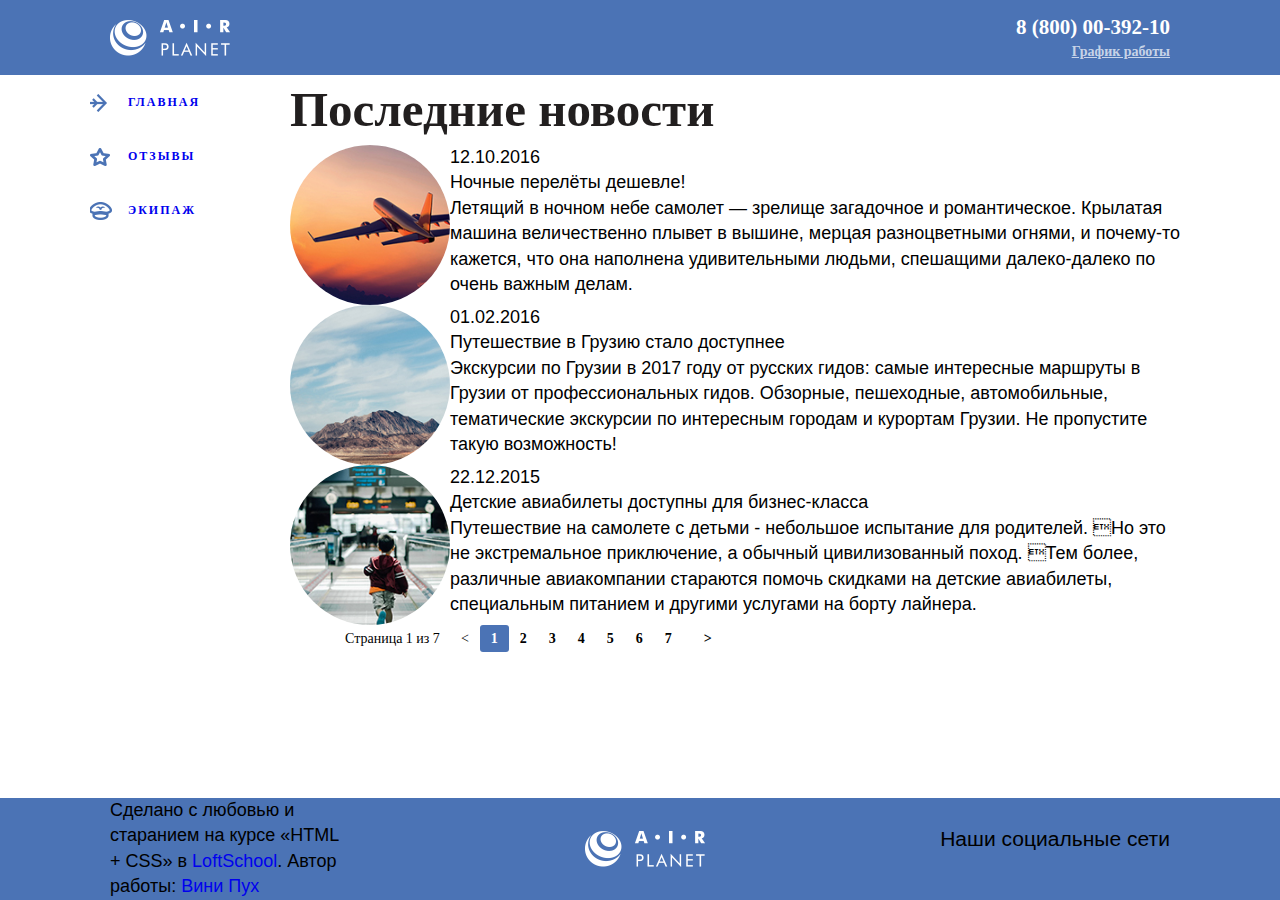
==== reviews.html @ 7631a266 "правки" ====
<!DOCTYPE html>
<html lang="ru">
<head>
    <meta charset="UTF-8">
    <meta name="viewport" content="width=device-width, initial-scale=1.0">
    <meta http-equiv="X-UA-Compatible" content="ie=edge">
    <link rel="stylesheet" href="./main.css">
    <title>Аэропорт</title>
</head>
<body>
<div class="wrapper">

    <header class="header"> 

        <div class="container container--header-footer">

            <div class="logo">
                <a href="./index.html" class="logo__ref"></a>
            </div>

            <div class="contacts">
                <a href="tel:88000039210" class="contacts__phone">8 (800) 00-392-10</a>
                <div class="contacts__schedule">
                    <div class="contacts__text">График работы</div>
                    <div class="contacts__dropdown">
                        <div class="contacts__day">пн-вс: 09:00-20:00</div>
                        <div class="contacts__dinner">обед: 14:00-14:30</div>
                    </div>
                </div>
            </div>

        </div>

    </header>

    <main class="main main--page">

        <aside class="aside">

            <ul class="nav">
                <li class="nav__item nav__item--main">
                    <a href="./index.html" class="nav__ref nav__ref--activ">главная</a>
                </li>
                <li class="nav__item nav__item--reviews">
                    <a href="#" class="nav__ref">отзывы</a>
                </li>
                <li class="nav__item nav__item--team">
                    <a href="./team.html" class="nav__ref">экипаж</a>
                </li>
            </ul>

        </aside>

        <div class="content-block">    
            
            <section class="lastnews">

                <h2 class="maintitle">Последние новости</h2>

                <ul class="lastnews__list">

                    <li class="lastnews__item">
                        <div class="lastnews__imgblock">
                            <img src="./img/night-flight.jpg" alt="самолет в ночном небе" class="lastnews__img">
                        </div>
                        <div class="lastnews__content-block">
                            <div class="lastnews__date">
                                <p>12.10.2016</p>
                            </div>
                            <div class="lastnews__title">
                                <p>Ночные перелёты дешевле!</p>
                            </div>
                            <div class="lastnews__text">
                                <p>
                                    Летящий в ночном небе самолет — зрелище загадочное и романтическое. Крылатая машина величественно плывет в вышине, мерцая разноцветными огнями, и почему-то кажется, что она наполнена удивительными людьми, спешащими далеко-далеко по очень важным делам. 
                                </p>
                            </div>
                        </div>
                    </li>

                    <li class="lastnews__item">
                        <div class="lastnews__imgblock">
                            <img src="./img/georgia.jpg" alt="самолет в ночном небе" class="lastnews__img">
                        </div>
                        <div class="lastnews__content-block">
                            <div class="lastnews__date">
                                <p>01.02.2016</p>
                            </div>
                            <div class="lastnews__title">
                                <p>Путешествие в Грузию стало доступнее</p>
                            </div>
                            <div class="lastnews__text">
                                <p>
                                    Экскурсии по Грузии в 2017 году от русских гидов: самые интересные маршруты в Грузии от профессиональных гидов. Обзорные, пешеходные, автомобильные, тематические экскурсии по интересным городам и курортам Грузии. Не пропустите такую возможность!
                                </p>
                            </div>
                        </div>
                    </li>

                    <li class="lastnews__item">
                        <div class="lastnews__imgblock">
                            <img src="./img/kids.jpg" alt="самолет в ночном небе" class="lastnews__img">
                        </div>
                        <div class="lastnews__content-block">
                            <div class="lastnews__date">
                                <p>22.12.2015</p>
                            </div>
                            <div class="lastnews__title">
                                <p>Детские авиабилеты доступны для бизнес-класса</p>
                            </div>
                            <div class="lastnews__text">
                                <p>
                                    Путешествие на самолете с детьми - небольшое испытание для родителей. Но это не экстремальное приключение, а обычный цивилизованный поход. Тем более, различные авиакомпании стараются помочь скидками на детские авиабилеты, специальным питанием и другими услугами на борту лайнера.
                                </p>
                            </div>
                        </div>
                    </li>

                </ul>

                <div class="pagination">

                    <span class="pagination__title">Страница 1 из 7</span>

                    <div class="pagination__arrow-l">
                        <a href="#" class="pagination__ref">&lt;</a>
                    </div>

                    <ul class="pagination__list">
                        <li class="pagination__item pagination__item--activ">
                            <a href="#" class="pagination__ref">1</a>
                        </li>
                        <li class="pagination__item">
                            <a href="#" class="pagination__ref">2</a>
                        </li>
                        <li class="pagination__item">
                            <a href="#" class="pagination__ref">3</a>
                        </li>
                        <li class="pagination__item">
                            <a href="#" class="pagination__ref">4</a>
                        </li>
                        <li class="pagination__item">
                            <a href="#" class="pagination__ref">5</a>
                        </li>
                        <li class="pagination__item">
                            <a href="#" class="pagination__ref">6</a>
                        </li>
                        <li class="pagination__item">
                            <a href="#" class="pagination__ref">7</a>
                        </li>
                    </ul>

                    <div class="pagination__arrow-r">
                            <a href="#" class="pagination__ref">&gt;</a>
                    </div>
                    
                </div>

            </section>

        </div>

    </main>

    <footer class="footer">

        <div class="container container--header-footer">

            <div class="footer__content">
                <p>
                    Сделано с любовью и старанием на курсе «HTML + CSS» в 
                    <a href="#"><b>LoftSchool</b></a>.
                    Автор работы: <a href="#"><b>Вини Пух</b></a>
                </p>
            </div>
        
            <div class="logo">
                <a href="./index.html" class="logo__ref"></a>
            </div>

            <div class="socials-block">

                <h3 class="socials__title">Наши социальные сети</h3>
    
                <list class="socials__list">
                    <li class="socials__item">
                        <a class="socials__ref socials__ref--vk" href="#"></a>
                    </li>
                    <li class="socials__item">
                        <a class="socials__ref socials__ref--fb" href="#"></a>
                    </li>
                    <li class="socials__item">
                        <a class="socials__ref socials__ref--g" href="#"></a>
                    </li>
                    <li class="socials__item">
                        <a class="socials__ref socials__ref--tw" href="#"></a>
                    </li>
                    <li class="socials__item">
                        <a class="socials__ref socials__ref--m" href="#"></a>
                    </li>
                </list>

            </div>

        </div>

    </footer>

</div>
</body>
</html>
---- main.css ----
@import url('./css/normalize.css');
@import url('./css/fonts.css');
@import url('./css/settings.css');
@import url('./css/base.css');
@import url('./css/header.css');
@import url('./css/footer.css');
@import url('./css/aside.css');
@import url('./css/hero.css');
@import url('./css/section-tariffs.css');
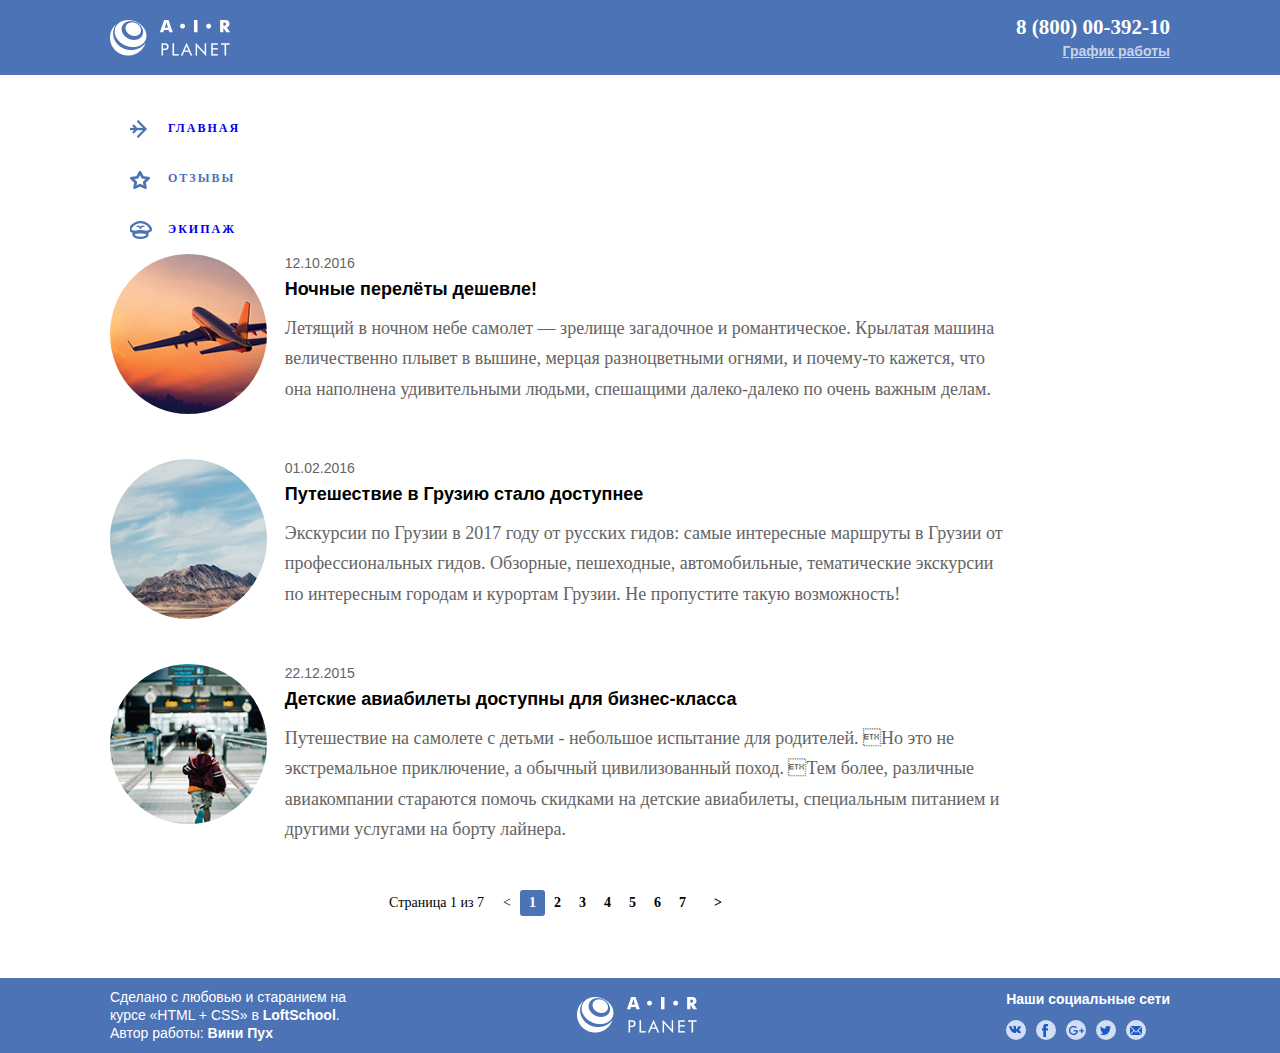
==== commit 1f64cf1d: "pixelperfect главной страницы" ====
--- a/reviews.html
+++ b/reviews.html
@@ -33,130 +33,132 @@
 
     </header>
 
-    <main class="main main--page">
-
-        <aside class="aside">
-
-            <ul class="nav">
-                <li class="nav__item nav__item--main">
-                    <a href="./index.html" class="nav__ref nav__ref--activ">главная</a>
-                </li>
-                <li class="nav__item nav__item--reviews">
-                    <a href="#" class="nav__ref">отзывы</a>
-                </li>
-                <li class="nav__item nav__item--team">
-                    <a href="./team.html" class="nav__ref">экипаж</a>
-                </li>
-            </ul>
-
-        </aside>
-
-        <div class="content-block">    
-            
-            <section class="lastnews">
-
-                <h2 class="maintitle">Последние новости</h2>
-
-                <ul class="lastnews__list">
-
-                    <li class="lastnews__item">
-                        <div class="lastnews__imgblock">
-                            <img src="./img/night-flight.jpg" alt="самолет в ночном небе" class="lastnews__img">
+    <main class="main">
+
+        <div class="container">
+
+            <aside class="aside">
+
+                <ul class="nav">
+                    <li class="nav__item nav__item--main">
+                        <a href="./index.html" class="nav__ref">главная</a>
+                    </li>
+                    <li class="nav__item nav__item--reviews nav__ref--activ">
+                        <span class="nav__ref">отзывы</span>
+                    </li>
+                    <li class="nav__item nav__item--team">
+                        <a href="./team.html" class="nav__ref">экипаж</a>
+                    </li>
+                </ul>
+
+            </aside>
+
+            <div class="content-block"> 
+
+                <section class="section">
+
+                    <ul class="article__list">
+
+                        <li class="article__item">
+                            <div class="article__imgblock">
+                                <img src="./img/night-flight.jpg" alt="самолет в ночном небе" class="article__img">
+                            </div>
+                            <article class="article__content-block">
+                                <div class="article__date">
+                                    <p>12.10.2016</p>
+                                </div>
+                                <div class="article__title">
+                                    <p>Ночные перелёты дешевле!</p>
+                                </div>
+                                <div class="article__text">
+                                    <p>
+                                        Летящий в ночном небе самолет — зрелище загадочное и романтическое. Крылатая машина величественно плывет в вышине, мерцая разноцветными огнями, и почему-то кажется, что она наполнена удивительными людьми, спешащими далеко-далеко по очень важным делам. 
+                                    </p>
+                                </div>
+                            </article>
+                        </li>
+
+                        <li class="article__item">
+                            <div class="article__imgblock">
+                                <img src="./img/georgia.jpg" alt="горы" class="article__img">
+                            </div>
+                            <article class="article__content-block">
+                                <div class="article__date">
+                                    <p>01.02.2016</p>
+                                </div>
+                                <div class="article__title">
+                                    <p>Путешествие в Грузию стало доступнее</p>
+                                </div>
+                                <div class="article__text">
+                                    <p>
+                                     Экскурсии по Грузии в 2017 году от русских гидов: самые интересные маршруты в Грузии от профессиональных гидов. Обзорные, пешеходные, автомобильные, тематические экскурсии по интересным городам и курортам Грузии. Не пропустите такую возможность!
+                                    </p>
+                                </div>
+                            </article>
+                        </li>
+
+                        <li class="article__item">
+                            <div class="article__imgblock">
+                                <img src="./img/kids.jpg" alt="ребенок" class="article__img">
+                            </div>
+                            <article class="article__content-block">
+                                <div class="article__date">
+                                    <p>22.12.2015</p>
+                                </div>
+                                <div class="article__title">
+                                    <p>Детские авиабилеты доступны для бизнес-класса</p>
+                                </div>
+                                <div class="article__text">
+                                    <p>
+                                        Путешествие на самолете с детьми - небольшое испытание для родителей. Но это не экстремальное приключение, а обычный цивилизованный поход. Тем более, различные авиакомпании стараются помочь скидками на детские авиабилеты, специальным питанием и другими услугами на борту лайнера.
+                                    </p>
+                                </div>
+                            </article>
+                        </li>
+
+                    </ul>
+
+                    <div class="pagination">
+
+                        <span class="pagination__title">Страница 1 из 7</span>
+    
+                        <div class="pagination__arrow-l">
+                            <a href="#" class="pagination__ref">&lt;</a>
                         </div>
-                        <div class="lastnews__content-block">
-                            <div class="lastnews__date">
-                                <p>12.10.2016</p>
-                            </div>
-                            <div class="lastnews__title">
-                                <p>Ночные перелёты дешевле!</p>
-                            </div>
-                            <div class="lastnews__text">
-                                <p>
-                                    Летящий в ночном небе самолет — зрелище загадочное и романтическое. Крылатая машина величественно плывет в вышине, мерцая разноцветными огнями, и почему-то кажется, что она наполнена удивительными людьми, спешащими далеко-далеко по очень важным делам. 
-                                </p>
-                            </div>
+    
+                        <ul class="pagination__list">
+                            <li class="pagination__item pagination__item--activ">
+                                <a href="#" class="pagination__ref">1</a>
+                            </li>
+                            <li class="pagination__item">
+                                <a href="#" class="pagination__ref">2</a>
+                            </li>
+                            <li class="pagination__item">
+                                <a href="#" class="pagination__ref">3</a>
+                            </li>
+                            <li class="pagination__item">
+                                <a href="#" class="pagination__ref">4</a>
+                            </li>
+                            <li class="pagination__item">
+                                <a href="#" class="pagination__ref">5</a>
+                            </li>
+                            <li class="pagination__item">
+                                <a href="#" class="pagination__ref">6</a>
+                            </li>
+                            <li class="pagination__item">
+                                <a href="#" class="pagination__ref">7</a>
+                            </li>
+                        </ul>
+    
+                        <div class="pagination__arrow-r">
+                            <a href="#" class="pagination__ref">&gt;</a>
                         </div>
-                    </li>
-
-                    <li class="lastnews__item">
-                        <div class="lastnews__imgblock">
-                            <img src="./img/georgia.jpg" alt="самолет в ночном небе" class="lastnews__img">
-                        </div>
-                        <div class="lastnews__content-block">
-                            <div class="lastnews__date">
-                                <p>01.02.2016</p>
-                            </div>
-                            <div class="lastnews__title">
-                                <p>Путешествие в Грузию стало доступнее</p>
-                            </div>
-                            <div class="lastnews__text">
-                                <p>
-                                    Экскурсии по Грузии в 2017 году от русских гидов: самые интересные маршруты в Грузии от профессиональных гидов. Обзорные, пешеходные, автомобильные, тематические экскурсии по интересным городам и курортам Грузии. Не пропустите такую возможность!
-                                </p>
-                            </div>
-                        </div>
-                    </li>
-
-                    <li class="lastnews__item">
-                        <div class="lastnews__imgblock">
-                            <img src="./img/kids.jpg" alt="самолет в ночном небе" class="lastnews__img">
-                        </div>
-                        <div class="lastnews__content-block">
-                            <div class="lastnews__date">
-                                <p>22.12.2015</p>
-                            </div>
-                            <div class="lastnews__title">
-                                <p>Детские авиабилеты доступны для бизнес-класса</p>
-                            </div>
-                            <div class="lastnews__text">
-                                <p>
-                                    Путешествие на самолете с детьми - небольшое испытание для родителей. Но это не экстремальное приключение, а обычный цивилизованный поход. Тем более, различные авиакомпании стараются помочь скидками на детские авиабилеты, специальным питанием и другими услугами на борту лайнера.
-                                </p>
-                            </div>
-                        </div>
-                    </li>
-
-                </ul>
-
-                <div class="pagination">
-
-                    <span class="pagination__title">Страница 1 из 7</span>
-
-                    <div class="pagination__arrow-l">
-                        <a href="#" class="pagination__ref">&lt;</a>
+                        
                     </div>
 
-                    <ul class="pagination__list">
-                        <li class="pagination__item pagination__item--activ">
-                            <a href="#" class="pagination__ref">1</a>
-                        </li>
-                        <li class="pagination__item">
-                            <a href="#" class="pagination__ref">2</a>
-                        </li>
-                        <li class="pagination__item">
-                            <a href="#" class="pagination__ref">3</a>
-                        </li>
-                        <li class="pagination__item">
-                            <a href="#" class="pagination__ref">4</a>
-                        </li>
-                        <li class="pagination__item">
-                            <a href="#" class="pagination__ref">5</a>
-                        </li>
-                        <li class="pagination__item">
-                            <a href="#" class="pagination__ref">6</a>
-                        </li>
-                        <li class="pagination__item">
-                            <a href="#" class="pagination__ref">7</a>
-                        </li>
-                    </ul>
-
-                    <div class="pagination__arrow-r">
-                            <a href="#" class="pagination__ref">&gt;</a>
-                    </div>
-                    
-                </div>
-
-            </section>
+                </section>
+
+            </div>
 
         </div>
 
@@ -169,12 +171,12 @@
             <div class="footer__content">
                 <p>
                     Сделано с любовью и старанием на курсе «HTML + CSS» в 
-                    <a href="#"><b>LoftSchool</b></a>.
-                    Автор работы: <a href="#"><b>Вини Пух</b></a>
+                    <a class="footer__content-ref" href="#"><b>LoftSchool</b></a>.
+                    Автор работы: <a class="footer__content-ref" href="#"><b>Вини Пух</b></a>
                 </p>
             </div>
         
-            <div class="logo">
+            <div class="logo logo--footer">
                 <a href="./index.html" class="logo__ref"></a>
             </div>
 
